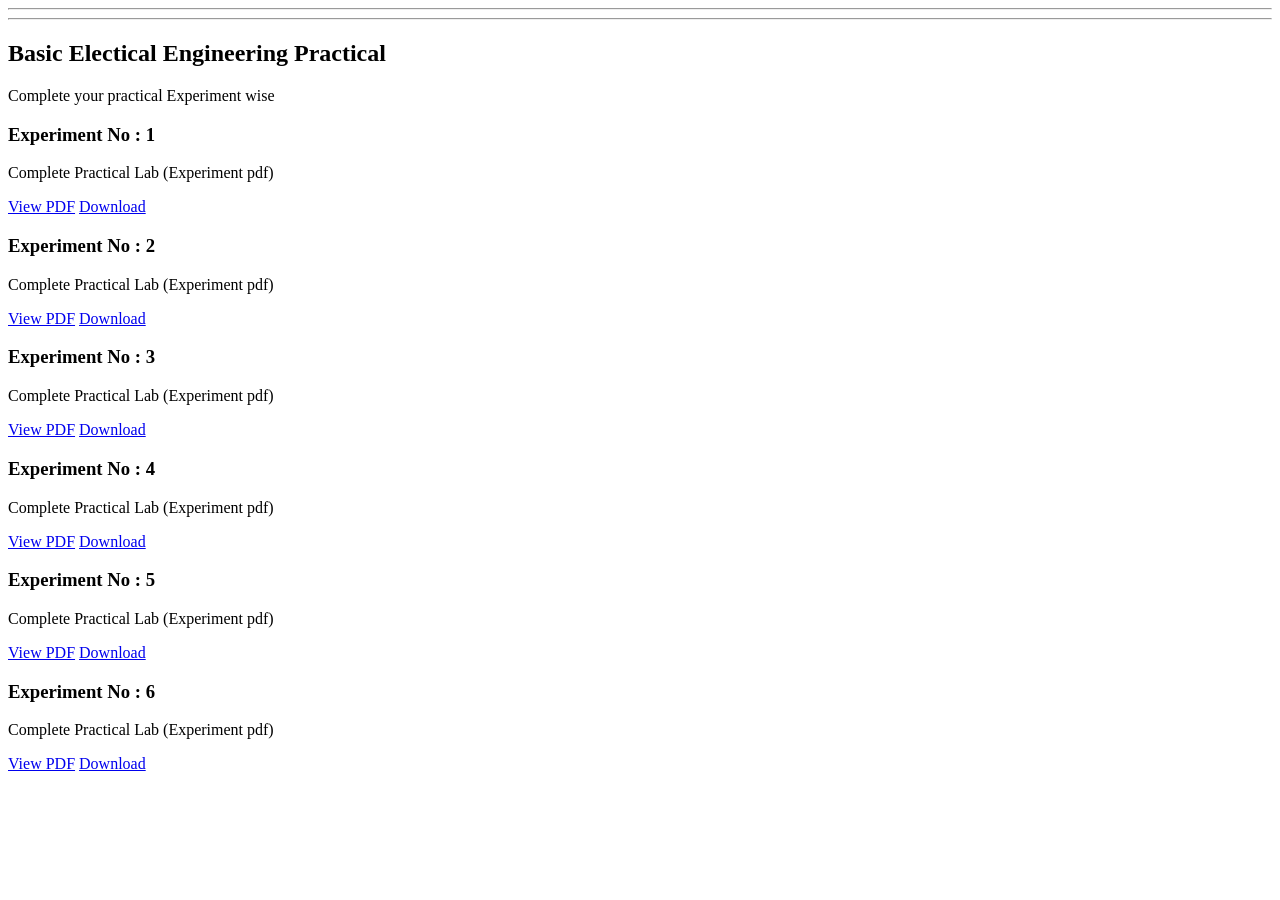
==== BasicElecticalEngineering.html @ 64f43aad "Update Practical Notes" ====
<!DOCTYPE html>
<html lang="en">
<head>
    <meta charset="UTF-8">
    <meta name="viewport" content="width=device-width, initial-scale=1.0">
    <title>Basic Electical Engineering Practical</title>
</head>
<body>
    <hr><hr>
<section class="subject-assignments" id="math-assignment">
  <div class="container">

    <div class="section-title">
      <h2>Basic Electical Engineering Practical</h2>
      <p>Complete your practical Experiment wise</p>
    </div>

    <div class="assignment-grid">

      <!-- Experiment 1 -->
      <div class="assignment-card">
        <h3>Experiment No : 1</h3>
        <p> Complete Practical Lab (Experiment pdf)</p>
        <div class="btn-group">
          <a href="#" target="_blank" class="btn">View PDF</a>
          <a href="#" download class="btn-outline">Download</a>
        </div>
      </div>

      <!-- Experiment 2 -->
      <div class="assignment-card">
        <h3> Experiment No : 2</h3>
        <p> Complete Practical Lab (Experiment pdf)</p>
        <div class="btn-group">
          <a href="#" target="_blank" class="btn">View PDF</a>
          <a href="#" download class="btn-outline">Download</a>
        </div>
      </div>
            <!-- Experiment 3 -->
      <div class="assignment-card">
        <h3>Experiment No : 3</h3>
        <p> Complete Practical Lab (Experiment pdf)</p>
        <div class="btn-group">
          <a href="#" target="_blank" class="btn">View PDF</a>
          <a href="#" download class="btn-outline">Download</a>
        </div>
      </div>

      <!-- Experiment 4 -->
      <div class="assignment-card">
        <h3> Experiment No : 4</h3>
        <p> Complete Practical Lab (Experiment pdf)</p>
        <div class="btn-group">
          <a href="#" target="_blank" class="btn">View PDF</a>
          <a href="#" download class="btn-outline">Download</a>
        </div>
      </div>
            <!-- Experiment 5 -->
      <div class="assignment-card">
        <h3>Experiment No : 5</h3>
        <p> Complete Practical Lab (Experiment pdf)</p>
        <div class="btn-group">
          <a href="#" target="_blank" class="btn">View PDF</a>
          <a href="#" download class="btn-outline">Download</a>
        </div>
      </div>

      <!-- Experiment 6 -->
      <div class="assignment-card">
        <h3> Experiment No : 6</h3>
        <p> Complete Practical Lab (Experiment pdf)</p>
        <div class="btn-group">
          <a href="#" target="_blank" class="btn">View PDF</a>
          <a href="#" download class="btn-outline">Download</a>
        </div>
      </div>



    </div>

  </div>
</section>
</body>
</html>
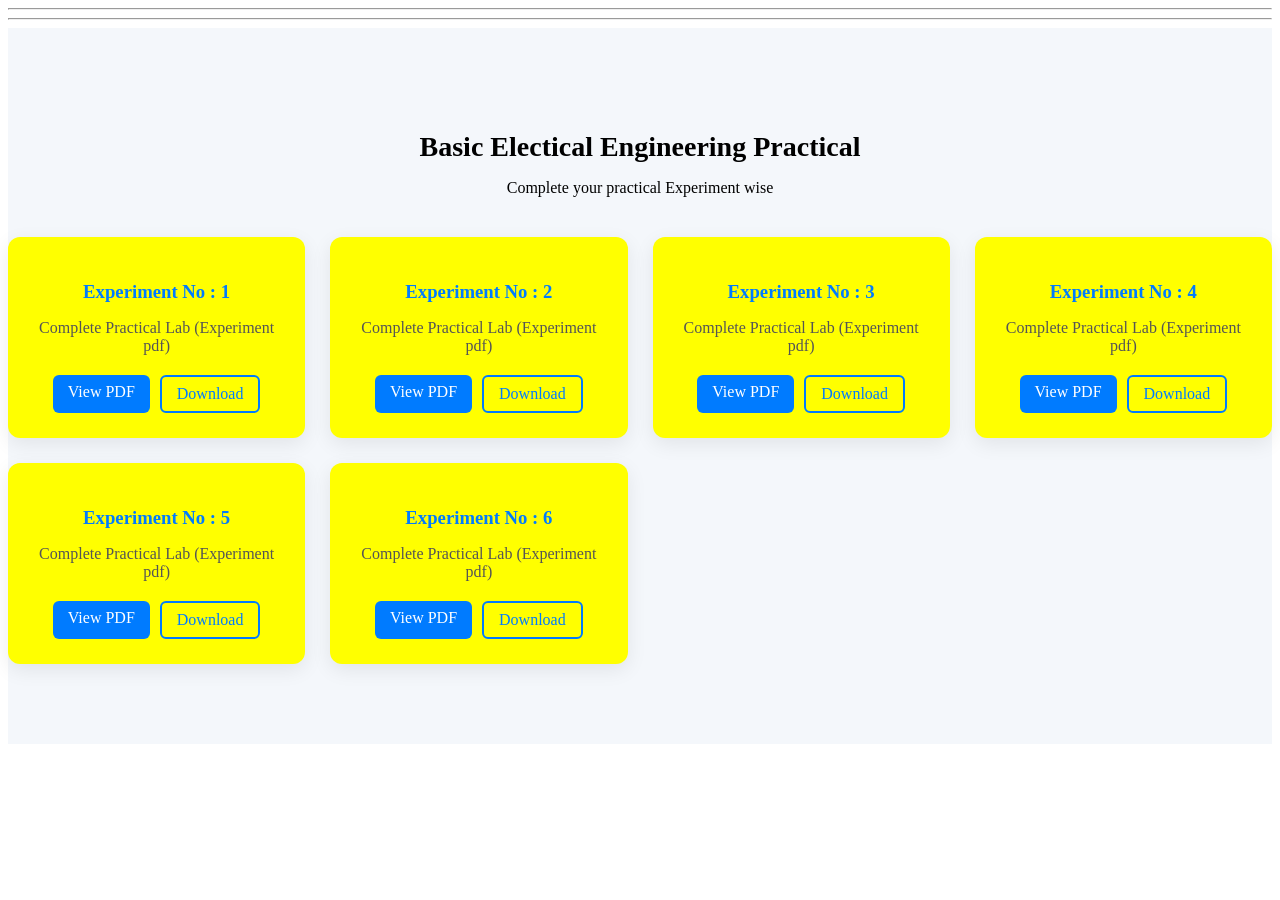
==== commit 9cef15dc: "System Update" ====
--- a/BasicElecticalEngineering.html
+++ b/BasicElecticalEngineering.html
@@ -4,6 +4,7 @@
     <meta charset="UTF-8">
     <meta name="viewport" content="width=device-width, initial-scale=1.0">
     <title>Basic Electical Engineering Practical</title>
+    <link rel="stylesheet" href="All.css">
 </head>
 <body>
     <hr><hr>
--- a/All.css
+++ b/All.css
@@ -0,0 +1,107 @@
+
+/* Dark Mode Support */
+body.dark .subjects {
+  background: #1e1e1e;
+}
+
+body.dark .subject-card {
+  background: #2b2b2b;
+  color: white;
+}
+
+
+.subject-assignments {
+  padding: 80px 0;
+  background: #f4f7fb;
+}
+
+.section-title {
+  text-align: center;
+  margin-bottom: 40px;
+}
+
+.section-title h2 {
+  font-size: 28px;
+  margin-bottom: 10px;
+}
+
+.assignment-grid {
+  display: grid;
+  grid-template-columns: repeat(auto-fit, minmax(260px,1fr));
+  gap: 25px;
+}
+
+.assignment-card {
+  background-color:yellow;
+  padding: 25px;
+  border-radius: 12px;
+  text-align: center;
+  box-shadow: 0 6px 20px rgba(0,0,0,0.08);
+  transition: 0.3s;
+}
+
+.assignment-card:hover {
+  transform: translateY(-6px);
+}
+
+.assignment-card h3 {
+  color: #007bff;
+  margin-bottom: 10px;
+}
+
+.assignment-card p {
+  margin-bottom: 20px;
+  color: #555;
+}
+
+.btn-group {
+  display: flex;
+  justify-content: center;
+  gap: 10px;
+}
+
+.btn {
+  padding: 8px 15px;
+  background: #007bff;
+  color: white;
+  border-radius: 6px;
+  text-decoration: none;
+}
+
+.btn:hover {
+  background: #0056b3;
+}
+
+.btn-outline {
+  padding: 8px 15px;
+  border: 2px solid #007bff;
+  color: #007bff;
+  border-radius: 6px;
+  text-decoration: none;
+}
+
+.btn-outline:hover {
+  background: #007bff;
+  color: white;
+}
+
+/* Dark Mode */
+body.dark .subject-assignments {
+  background: #1e1e1e;
+}
+
+body.dark .assignment-card {
+  background: #2b2b2b;
+  color: white;
+}
+
+body.dark .assignment-card p {
+  color: #ccc;
+}
+
+/* Mobile */
+@media (max-width: 768px) {
+  .btn-group {
+    flex-direction: column;
+  }
+}
